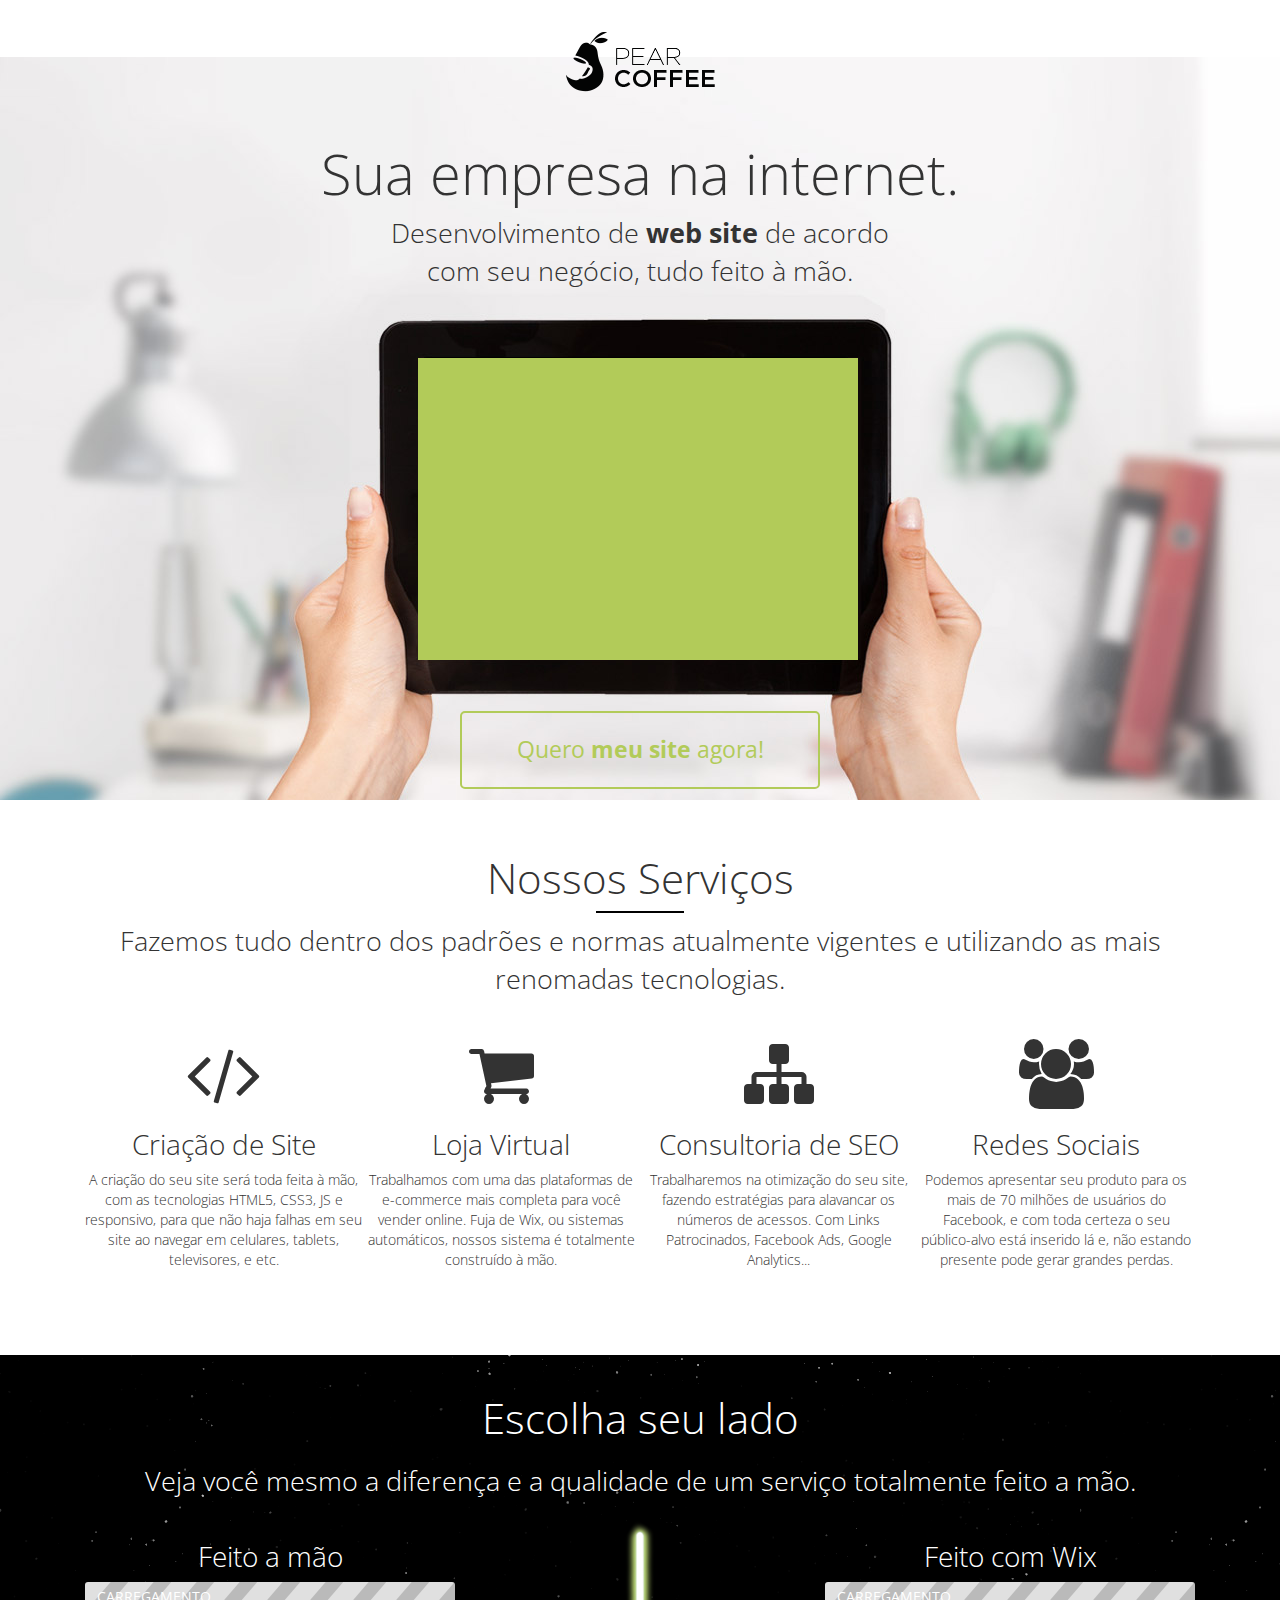
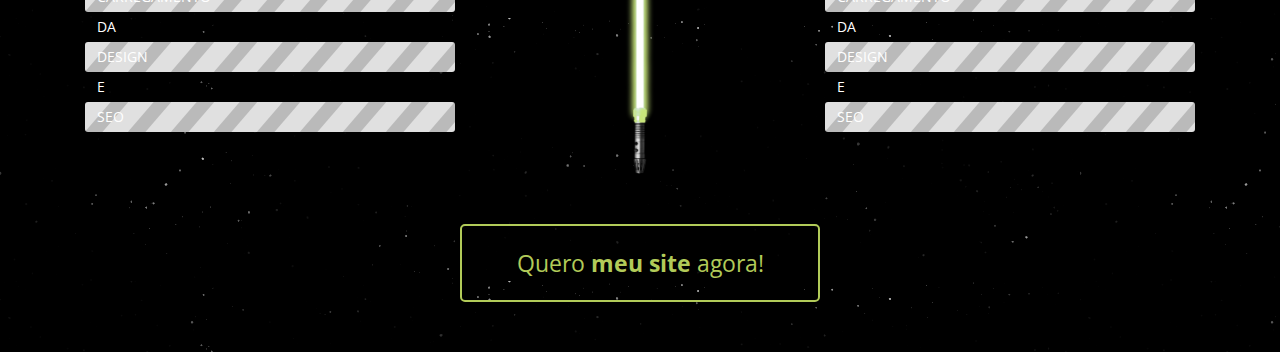
==== desenvolvimento-de-site/index.html @ 63c235b1 "Add files via upload" ====
<!DOCTYPE html>
<html>
  <head>
    <meta charset="utf-8">
    <meta http-equiv="X-UA-Compatible" content="IE=edge">

    <meta name="viewport" content="width=device-width, initial-scale=1, user-scalable=no, shrink-to-fit=no">
    <meta name="HandheldFriendly" content="true">
    <meta name="MobileOptimized" content="320" />
    <meta name="theme-color" content="‪#b2cb59">

    <meta property="og:title" content="Sua empresa na internet - Desenvolvimento de Site, Loja Virtual, Consultoria em SEO, Redes Sociais"/>
    <meta property="og:type" content="website"/>
    <meta property="og:url" content="http://www.pearcoffee.io/desenvolvimento-de-site"/>
    <meta property="og:image" content="http://www.pearcoffee.io/img/pearcoffee.png"/>
    <meta property="og:site_name" content="Pear Coffee"/>
    <meta property="og:description" content="Desenvolvemos projetos web customizados de acordo com seu negócio, tudo feito a mão."/>

    <meta name="twitter:card" content="summary"/>
    <meta name="twitter:description" content="Desenvolvemos projetos web customizados de acordo com seu negócio, tudo feito a mão. Somos especializados em Desenvolvimento de Site, Loja Virtual, Consultoria em SEO, Redes Sociais"/>
    <meta name="twitter:title" content="Sua empresa na internet - Desenvolvimento de Site, Loja Virtual, Consultoria em SEO, Redes Sociais"/>
    <meta name="twitter:site" content="@_pearcoffee"/>
    <meta name="twitter:domain" content="http://www.pearcoffee.io/desenvolvimento-de-site"/>
    <meta name="twitter:image" content="http://www.pearcoffee.io/img/pearcoffee.png"/>
    <meta name="twitter:creator" content="@_pearcoffee"/>

    <meta itemprop="name" content="Sua empresa na internet - Desenvolvimento de Site, Loja Virtual, Consultoria em SEO, Redes Sociais">
    <meta itemprop="description" content="Desenvolvemos projetos web customizados de acordo com seu negócio, tudo feito a mão. Somos especializados em Desenvolvimento de Site, Loja Virtual, Consultoria em SEO, Redes Sociais">
    <meta itemprop="image" content="http://www.pearcoffee.io/desenvolvimento-de-site/img/pearcoffee-oferta-fb.jpg">

    <meta name="description" content="Desenvolvemos projetos web customizados de acordo com seu negócio, tudo feito a mão. Somos especializados em Desenvolvimento de Site, Loja Virtual, Consultoria em SEO, Redes Sociais">
    <meta name="keywords" content="desenvolvimento de site, criação, loja virtual, ecommerce, consultoria seo, redes sociais, html5, css3, javascript, responsivo, marketing, vitoria es, internet, wix, feito a mao"/>
    <meta name="author" content="Pear Coffee"/>
    <link rel="canonical" href="http://www.pearcoffee.io/desenvolvimento-de-site" />
    <link rel="sitemap" type="application/xml" title="Sitemap" href="../sitemap.xml">
    <link rel="alternate" hreflang="pt-br" href="http://www.pearcoffee.io/desenvolvimento-de-site" />

    <link rel="icon" href="../favicon.png" type="image/png">
    <link rel="shortcut icon" href="../favicon.ico" type="img/x-icon">
    <link href="css/bootstrap.min.css" rel="stylesheet">
    <link href="css/font-awesome.min.css" rel="stylesheet">
    <link href="css/style.css" rel="stylesheet">

    <title>Sua empresa na internet - Desenvolvimento de Site, Loja Virtual, Consultoria em SEO, Redes Sociais</title>
  </head>
  <body>
    <header class="chamada-home">
      <div class="container">
        <img src="img/pearcoffee.png" alt="" />
        <h1>Sua empresa na internet.</h1>
        <p>
          Desenvolvimento de <span>web site</span> de acordo com seu negócio, tudo feito à mão.
        </p>
        <div class="video"></div>

        <button class="btn-grande" style="margin: 420px auto 0 auto;" id="btn-desktop">Quero <span>meu site</span> agora!</button>
      </div>
    </header>

    <div class="chamada-destaque bg-branco">
      <div class="container">
        <h2>Nossos Serviços</h2>
        <p style="font-size: 1.9em;">
          Fazemos tudo dentro dos padrões e normas atualmente vigentes e utilizando as mais renomadas tecnologias.
        </p>
        <br>
        <div class="col-md-12">
          <div class="col-md-3">
            <br>
            <div class="row">
              <i class="fa fa-code fa-5x"></i>
              <h3>
                Criação de Site
              </h3>
              <p>
                A criação do seu site será toda feita à mão, com as tecnologias HTML5, CSS3, JS e responsivo, para que não haja falhas em seu site ao navegar em celulares, tablets, televisores, e etc.
              </p>
            </div>
          </div>

          <div class="col-md-3">
            <br>
            <div class="row">
              <i class="fa fa-shopping-cart fa-5x"></i>
              <h3>
                Loja Virtual
              </h3>
              <p>
                Trabalhamos com uma das plataformas de e-commerce mais completa para você vender online. Fuja de Wix, ou sistemas automáticos, nossos sistema é totalmente construído à mão.
              </p>
            </div>
          </div>

          <div class="col-md-3">
            <br>
            <div class="row">
              <i class="fa fa-sitemap fa-5x"></i>
              <h3>
                Consultoria de SEO
              </h3>
              <p>
                Trabalharemos na otimização do seu site, fazendo estratégias para alavancar os números de acessos. Com Links Patrocinados, Facebook Ads, Google Analytics...
              </p>
            </div>
          </div>

          <div class="col-md-3">
            <br>
            <div class="row">
              <i class="fa fa-users fa-5x"></i>
              <h3>
                Redes Sociais
              </h3>
              <p>
                Podemos apresentar seu produto para os mais de 70 milhões de usuários do Facebook, e com toda certeza o seu público-alvo está inserido lá e, não estando presente pode gerar grandes perdas.
              </p>
            </div>
          </div>
        </div>
      </div>
    </div>

    <div class="chamada-destaque bg-preto" style="margin: 70px 0 0;">
      <div class="container">
        <br>
        <h2>Escolha seu lado</h2>
        <p style="font-size: 1.9em;">
          Veja você mesmo a diferença e a qualidade de um serviço totalmente feito a mão.
        </p>
        <br>
        <div class="col-md-12">
          <div class="col-md-4">
            <div class="row">
              <h3>Feito a mão</h3>
              <div class="skillbar" data-percent="100%">
      					<div class="count-bar">
      						<div class="title">Carregamento da Página</div>
      					</div>
      				</div>
              <div class="skillbar" data-percent="100%">
      					<div class="count-bar">
      						<div class="title">Design e Código</div>
      					</div>
      				</div>
              <div class="skillbar" data-percent="100%">
      					<div class="count-bar">
      						<div class="title">SEO</div>
      					</div>
      				</div>
            </div>
          </div>

          <div class="col-md-4">
            <div class="row">
              <p><img src="img/sabre.png" width="30px" height="253px" alt="Escolha seu lado" /></p>
              <button class="btn-grande" style="margin: 50px auto" id="btn-desktop">Quero <span>meu site</span> agora!</button>
            </div>
          </div>

          <div class="col-md-4">
            <div class="row">
              <h3>Feito com Wix</h3>
              <div class="skillbar" data-percent="85%">
      					<div class="count-bar">
      						<div class="title">Carregamento da Página</div>
      					</div>
      				</div>
              <div class="skillbar" data-percent="60%">
      					<div class="count-bar">
      						<div class="title">Design e Código</div>
      					</div>
      				</div>
              <div class="skillbar" data-percent="30%">
      					<div class="count-bar">
      						<div class="title">SEO</div>
      					</div>
      				</div>
            </div>
          </div>
        </div>
      </div>
    </div>

    <div class="chamada-mobile">
      <button class="btn-grande" style="margin: 50px auto">Quero <span>meu site</span> agora!</button>
    </div>

    <script src="js/jquery-3.0.0.min.js" type="text/javascript"></script>
		<script src="js/jquery.appear.js" type="text/javascript"></script>
		<script src="js/custom.js" type="text/javascript"></script>
  </body>
</html>
---- desenvolvimento-de-site/css/style.css ----
@import url(https://fonts.googleapis.com/css?family=Open+Sans:400,300,600,700,800);
body{margin: 0; padding: 0; font-family: 'Open Sans', sans-serif;}
h1{font-weight: 100; font-size: 4em;}
h2{font-weight: 100; font-size: 3em;}
h2::after{content: ""; display: block; margin: 10px auto; width: 88px; height: 2px; background: #000; z-index: 100; position: relative;}
h3{font-weight: 100; font-size: 2em;}
p{width: 100%; margin: 0 auto; font-size: 1.9em; font-weight: 300;}
span{font-weight: 700;}

/*Botões*/
.btn-grande{display: block; max-width: 360px; width: 100%; height: 78px; border: 2px solid #b2cb59; border-radius: 5px; background: transparent; text-align: center; font-size: 23px; color: #b2cb59; -webkit-transition: 0.2s ease; -o-transition: 0.2s ease; transition: 0.2s ease;}
.btn-grande:hover{background: #b2cb59; color: #fff;}
.chamada-mobile{display: none;}

/*Skils*/
.skillbar{width: 100%; height: 30px; -moz-border-radius: 3px; -webkit-border-radius: 3px; border-radius: 3px; position:relative; margin-bottom:30px; background: url('../img/stripe.png') repeat scroll 0 0 #e0e0e0;}
.count-bar{height: 100%; width:0px; position:relative; -moz-border-radius: 3px; -webkit-border-radius: 3px; border-radius: 3px; background-color: #b2cb59;}
.title{font-size:14px; font-weight:400; padding-left:12px; line-height:30px; text-transform:uppercase;}

/*Chamada da Home*/
.chamada-home{position: relative; background: center url('../img/bg-pearcoffee-oferta.jpg') #fff no-repeat; background-position-y: 57px; height: 800px; text-align: center;}
.chamada-home img{margin: 30px;}
.chamada-home p{max-width: 540px; font-size: 1.9em;}
.chamada-home .video {position: absolute; width: 440px; height: 302px; background: #b2cb59; left: 50%; top: 0; margin: 358px 0 0 -222px;}

/*Chamada Destaque*/
.chamada-destaque{text-align: center; min-height: 450px; margin: 35px 0;}
.chamada-destaque p{font-size: 1em;}
.bg-verde{background: #b2cb59;}
.bg-branco{background: #fff;}
.bg-preto{background: url('../img/bg-escolha-seu-lado.jpg'); color: #fff;}

@media screen and (max-width: 991px){
	#btn-desktop{display: none;}
	.chamada-home{background: #fff !important;}
	.chamada-mobile{background: #000; padding: 10px; display: block;}
}
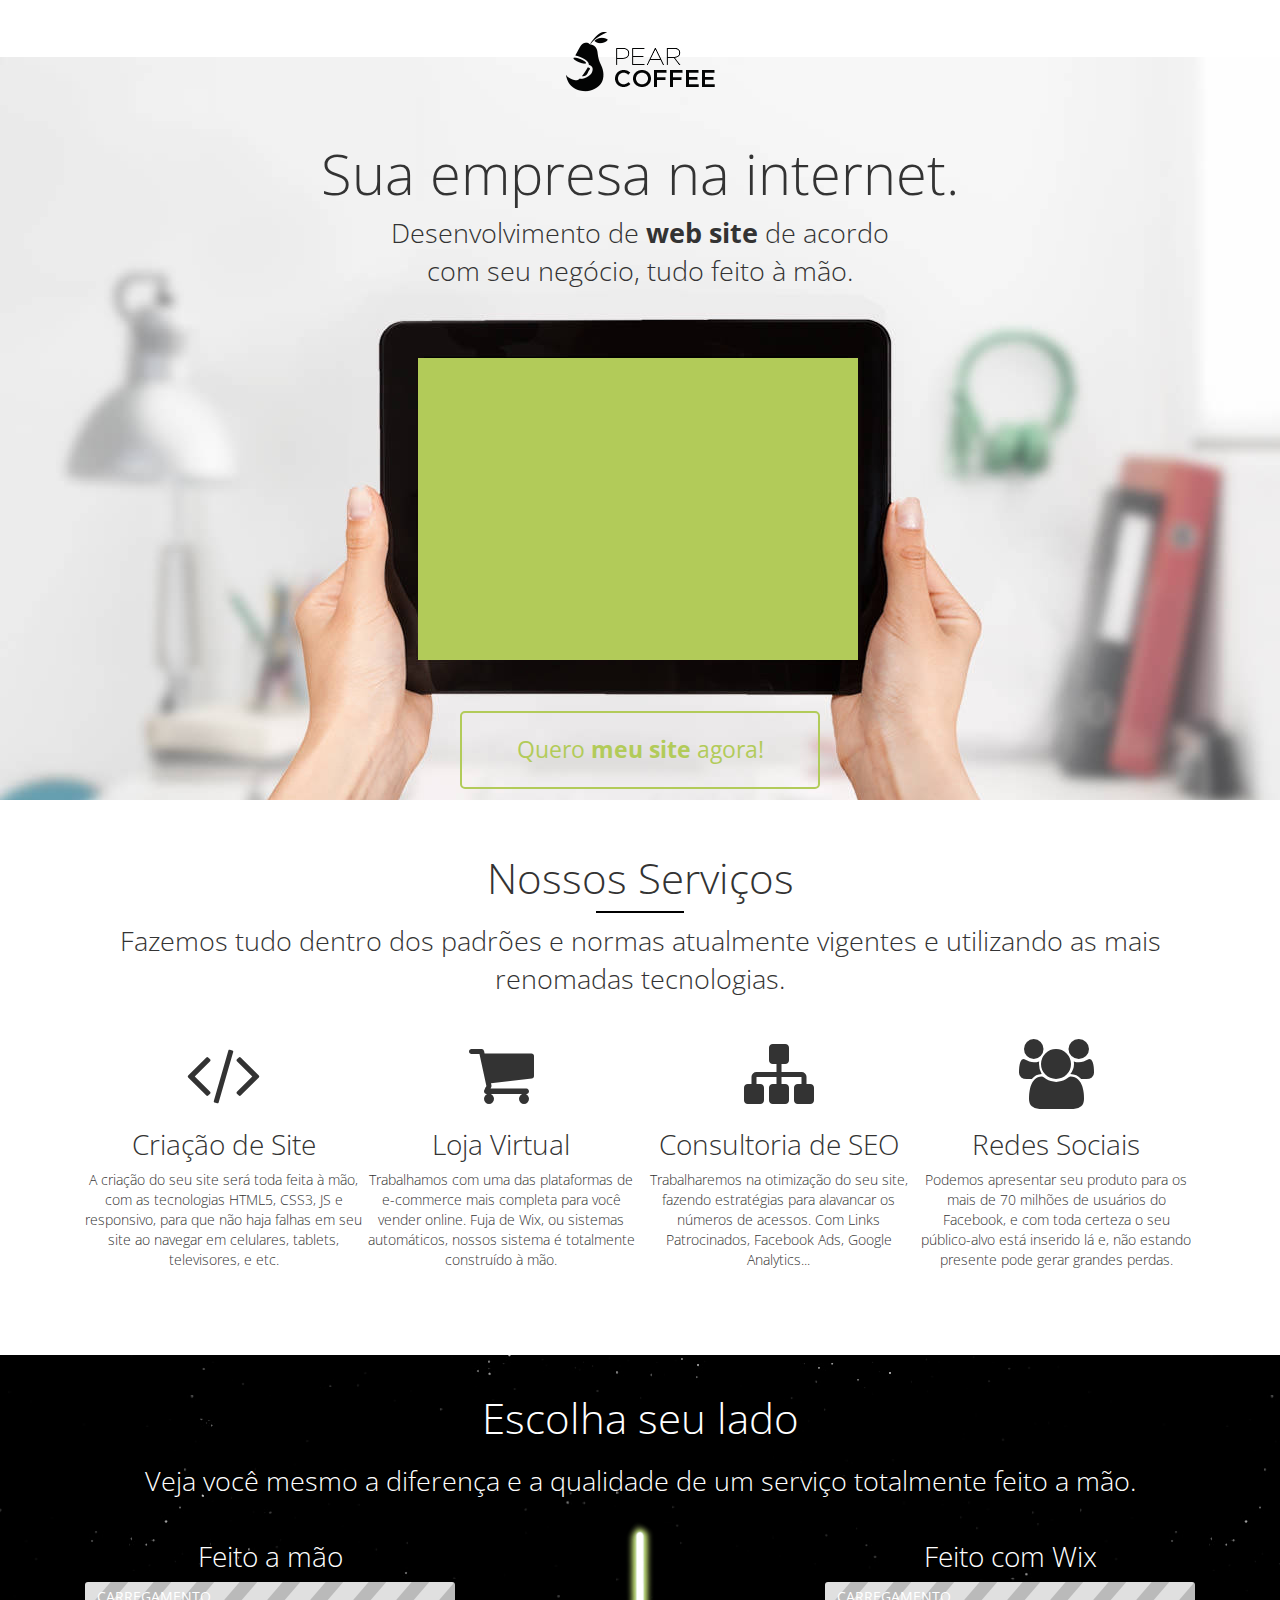
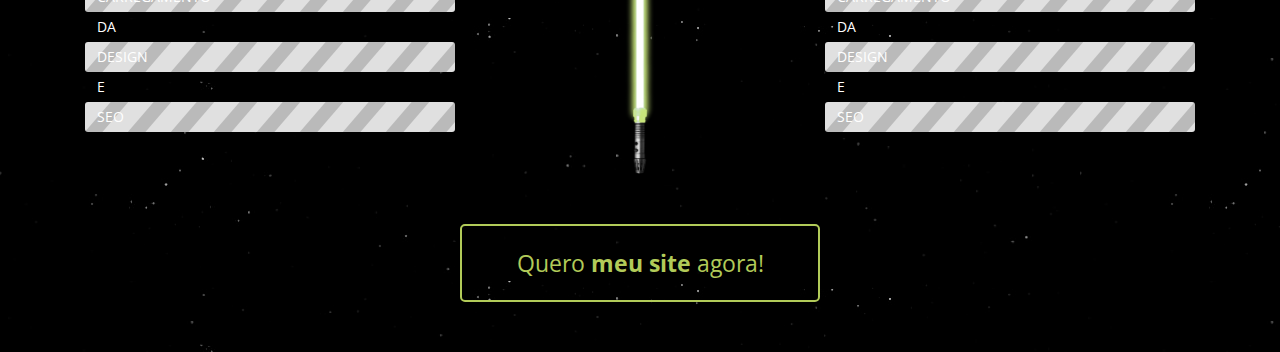
==== commit 871eb333: "Add files via upload" ====
--- a/desenvolvimento-de-site/index.html
+++ b/desenvolvimento-de-site/index.html
@@ -9,7 +9,7 @@
     <meta name="MobileOptimized" content="320" />
     <meta name="theme-color" content="‪#b2cb59">
 
-    <meta property="og:title" content="Sua empresa na internet - Desenvolvimento de Site, Loja Virtual, Consultoria em SEO, Redes Sociais"/>
+    <meta property="og:title" content="Desenvolvimento de Site, Loja Virtual, Consultoria em SEO, Redes Sociais"/>
     <meta property="og:type" content="website"/>
     <meta property="og:url" content="http://www.pearcoffee.io/desenvolvimento-de-site"/>
     <meta property="og:image" content="http://www.pearcoffee.io/img/pearcoffee.png"/>
@@ -18,13 +18,13 @@
 
     <meta name="twitter:card" content="summary"/>
     <meta name="twitter:description" content="Desenvolvemos projetos web customizados de acordo com seu negócio, tudo feito a mão. Somos especializados em Desenvolvimento de Site, Loja Virtual, Consultoria em SEO, Redes Sociais"/>
-    <meta name="twitter:title" content="Sua empresa na internet - Desenvolvimento de Site, Loja Virtual, Consultoria em SEO, Redes Sociais"/>
+    <meta name="twitter:title" content="Desenvolvimento de Site, Loja Virtual, Consultoria em SEO, Redes Sociais"/>
     <meta name="twitter:site" content="@_pearcoffee"/>
     <meta name="twitter:domain" content="http://www.pearcoffee.io/desenvolvimento-de-site"/>
     <meta name="twitter:image" content="http://www.pearcoffee.io/img/pearcoffee.png"/>
     <meta name="twitter:creator" content="@_pearcoffee"/>
 
-    <meta itemprop="name" content="Sua empresa na internet - Desenvolvimento de Site, Loja Virtual, Consultoria em SEO, Redes Sociais">
+    <meta itemprop="name" content="Desenvolvimento de Site, Loja Virtual, Consultoria em SEO, Redes Sociais">
     <meta itemprop="description" content="Desenvolvemos projetos web customizados de acordo com seu negócio, tudo feito a mão. Somos especializados em Desenvolvimento de Site, Loja Virtual, Consultoria em SEO, Redes Sociais">
     <meta itemprop="image" content="http://www.pearcoffee.io/desenvolvimento-de-site/img/pearcoffee-oferta-fb.jpg">
 
@@ -41,9 +41,49 @@
     <link href="css/font-awesome.min.css" rel="stylesheet">
     <link href="css/style.css" rel="stylesheet">
 
-    <title>Sua empresa na internet - Desenvolvimento de Site, Loja Virtual, Consultoria em SEO, Redes Sociais</title>
+    <title>Desenvolvimento de Site, Loja Virtual, Consultoria em SEO, Redes Sociais</title>
   </head>
   <body>
+    <div id="formulario">
+      <div class="container">
+        <h2>Vamos criar seu site?</h2>
+        <p style="font-size: 1.9em;">
+          <span>Sem compromisso</span> algum, preenche os dados abaixo que faremos o possível para te ajudar. Não se preocupe com spam, também odiamos isto :)
+        </p>
+        <br>
+        <div id="mauticform_wrapper_queromeusiteagora" class="mauticform_wrapper">
+            <form autocomplete="false" role="form" method="post" action="https://williandutras.mautic.net/form/submit?formId=1" id="mauticform_queromeusiteagora" data-mautic-form="queromeusiteagora">
+                <div class="mauticform-error" id="mauticform_queromeusiteagora_error"></div>
+                <div class="mauticform-message" id="mauticform_queromeusiteagora_message"></div>
+                <div class="mauticform-innerform">
+                    <div id="mauticform_queromeusiteagora_seu_nome"  data-validate="seu_nome" data-validation-type="name" class="mauticform-row mauticform-email mauticform-required">
+                        <input id="mauticform_input_queromeusiteagora_seu_nome" name="mauticform[seu_nome]" value="" class="mauticform-input" placeholder="Seu Nome" type="name" />
+                        <br>
+                        <span class="mauticform-errormsg" style="display: none;">Por favor, insira um nome.</span>
+                    </div>
+
+                    <div id="mauticform_queromeusiteagora_sua_empresa"  data-validate="sua_empresa" data-validation-type="company" class="mauticform-row mauticform-email mauticform-required">
+                        <input id="mauticform_input_queromeusiteagora_sua_empresa" name="mauticform[sua_empresa]" value="" class="mauticform-input" type="company" />
+                        <br>
+                        <span class="mauticform-errormsg" style="display: none;">Por favor, insira sua empresa.</span>
+                    </div>
+
+                    <div id="mauticform_queromeusiteagora_insira_seu_email"  data-validate="insira_seu_email" data-validation-type="email" class="mauticform-row mauticform-email mauticform-required">
+                        <input id="mauticform_input_queromeusiteagora_insira_seu_email" name="mauticform[insira_seu_email]" value="" class="mauticform-input" placeholder="Seu E-mail" type="email" />
+                        <br>
+                        <span class="mauticform-errormsg" style="display: none;">Por favor, insira um e-mail válido.</span>
+                    </div>
+                    <br>
+                    <button type="submit" name="mauticform[submit]" id="mauticform_input_queromeusiteagora_submit" name="mauticform[submit]" class="btn-pequeno" value="1">Enviar</button>
+
+                    <input type="hidden" name="mauticform[formId]" id="mauticform_queromeusiteagora_id" value="1" />
+                    <input type="hidden" name="mauticform[return]" id="mauticform_queromeusiteagora_return" value="" />
+                    <input type="hidden" name="mauticform[formName]" id="mauticform_queromeusiteagora_name" value="queromeusiteagora" />
+                </div>
+            </form>
+        </div>
+      </div>
+    </div>
     <header class="chamada-home">
       <div class="container">
         <img src="img/pearcoffee.png" alt="" />
@@ -53,7 +93,7 @@
         </p>
         <div class="video"></div>
 
-        <button class="btn-grande" style="margin: 420px auto 0 auto;" id="btn-desktop">Quero <span>meu site</span> agora!</button>
+        <a href="#formulario" id="quero-meu-site"><button class="btn-grande" style="margin: 420px auto 0 auto;" id="btn-desktop">Quero <span>meu site</span> agora!</button></a>
       </div>
     </header>
 
@@ -153,7 +193,7 @@
           <div class="col-md-4">
             <div class="row">
               <p><img src="img/sabre.png" width="30px" height="253px" alt="Escolha seu lado" /></p>
-              <button class="btn-grande" style="margin: 50px auto" id="btn-desktop">Quero <span>meu site</span> agora!</button>
+              <a href="#formulario" id="quero-meu-site-2"><button class="btn-grande" style="margin: 50px auto" id="btn-desktop">Quero <span>meu site</span> agora!</button></a>
             </div>
           </div>
 
@@ -182,7 +222,7 @@
     </div>
 
     <div class="chamada-mobile">
-      <button class="btn-grande" style="margin: 50px auto">Quero <span>meu site</span> agora!</button>
+      <a href="#formulario" id="quero-meu-site-3"><button class="btn-grande" style="margin: 50px auto">Quero <span>meu site</span> agora!</button></a>
     </div>
 
     <script src="js/jquery-3.0.0.min.js" type="text/javascript"></script>
--- a/desenvolvimento-de-site/css/style.css
+++ b/desenvolvimento-de-site/css/style.css
@@ -3,14 +3,24 @@
 h1{font-weight: 100; font-size: 4em;}
 h2{font-weight: 100; font-size: 3em;}
 h2::after{content: ""; display: block; margin: 10px auto; width: 88px; height: 2px; background: #000; z-index: 100; position: relative;}
-h3{font-weight: 100; font-size: 2em;}
+h3, .mauticform-label{font-weight: 100; font-size: 2em;}
 p{width: 100%; margin: 0 auto; font-size: 1.9em; font-weight: 300;}
 span{font-weight: 700;}
+a, a:hover{text-decoration: none;}
 
 /*Botões*/
 .btn-grande{display: block; max-width: 360px; width: 100%; height: 78px; border: 2px solid #b2cb59; border-radius: 5px; background: transparent; text-align: center; font-size: 23px; color: #b2cb59; -webkit-transition: 0.2s ease; -o-transition: 0.2s ease; transition: 0.2s ease;}
 .btn-grande:hover{background: #b2cb59; color: #fff;}
+.btn-pequeno{display: block; max-width: 300px; width: 100%; height: 50px; border: 0px; border-radius: 5px; background: #000; text-align: center; font-size: 23px; color: #fff; -webkit-transition: 0.2s ease; -o-transition: 0.2s ease; transition: 0.2s ease; margin: 0 auto;}
+.btn-pequeno:hover{background: #000; color: #fff; border: 2px solid #000;}
 .chamada-mobile{display: none;}
+
+#formulario{display: none; background: url('../img/work.jpg') center no-repeat; padding: 10px; color: #000; text-align: center; vertical-align:middle; height: 680px; width: 100%;}
+.mauticform-input{max-width: 600px; width: 100%; height: 50px; border: 2px solid #000; border-radius: 5px; background: transparent; font-size: 2em; text-align: center; margin: 10px; padding-left: 10px;}
+.mauticform-input::-webkit-input-placeholder{color: #000;}
+.mauticform-input::-moz-placeholder{color: #000;}
+.mauticform-input::-ms-input-placeholder{color: #000;}
+.mauticform-errormsg:after{color: #b2cb59; content: " *"; display: inline;}
 
 /*Skils*/
 .skillbar{width: 100%; height: 30px; -moz-border-radius: 3px; -webkit-border-radius: 3px; border-radius: 3px; position:relative; margin-bottom:30px; background: url('../img/stripe.png') repeat scroll 0 0 #e0e0e0;}
@@ -21,7 +31,7 @@
 .chamada-home{position: relative; background: center url('../img/bg-pearcoffee-oferta.jpg') #fff no-repeat; background-position-y: 57px; height: 800px; text-align: center;}
 .chamada-home img{margin: 30px;}
 .chamada-home p{max-width: 540px; font-size: 1.9em;}
-.chamada-home .video {position: absolute; width: 440px; height: 302px; background: #b2cb59; left: 50%; top: 0; margin: 358px 0 0 -222px;}
+.chamada-home .video{position: absolute; width: 440px; height: 302px; background: #b2cb59; left: 50%; top: 0; margin: 358px 0 0 -222px;}
 
 /*Chamada Destaque*/
 .chamada-destaque{text-align: center; min-height: 450px; margin: 35px 0;}
@@ -35,3 +45,11 @@
 	.chamada-home{background: #fff !important;}
 	.chamada-mobile{background: #000; padding: 10px; display: block;}
 }
+
+@media screen and (max-width: 536px){
+	.chamada-home .video{left: 50%; margin-top: 80%;}
+}
+
+@media screen and (max-width: 536px){
+	.chamada-home .video{display: none;}
+}
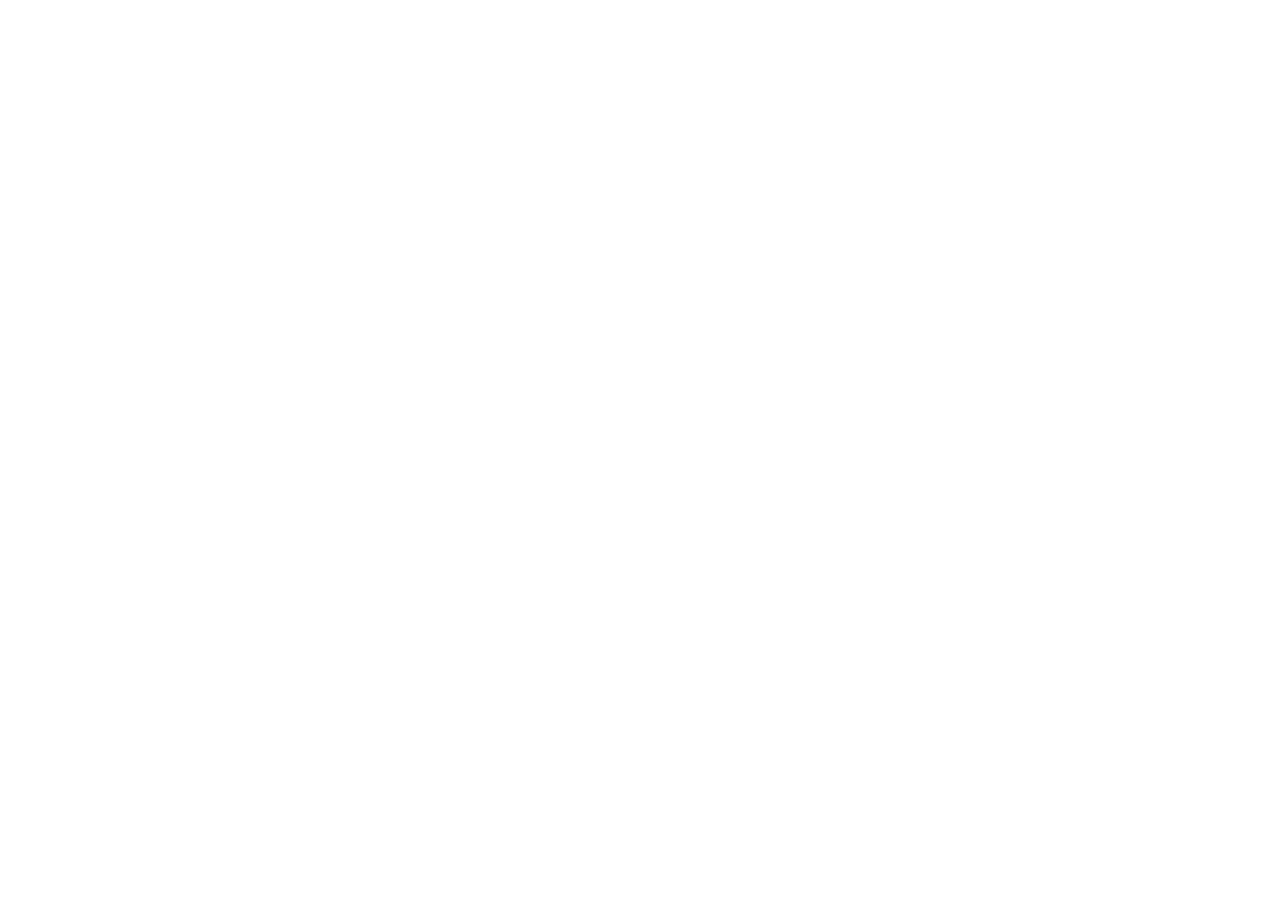
==== commit 17baa64e: "Add files via upload" ====
--- a/desenvolvimento-de-site/index.html
+++ b/desenvolvimento-de-site/index.html
@@ -51,37 +51,40 @@
           <span>Sem compromisso</span> algum, preenche os dados abaixo que faremos o possível para te ajudar. Não se preocupe com spam, também odiamos isto :)
         </p>
         <br>
-        <div id="mauticform_wrapper_queromeusiteagora" class="mauticform_wrapper">
-            <form autocomplete="false" role="form" method="post" action="https://williandutras.mautic.net/form/submit?formId=1" id="mauticform_queromeusiteagora" data-mautic-form="queromeusiteagora">
-                <div class="mauticform-error" id="mauticform_queromeusiteagora_error"></div>
-                <div class="mauticform-message" id="mauticform_queromeusiteagora_message"></div>
+        <div id="mauticform_wrapper_pearcoffee" class="mauticform_wrapper">
+            <form autocomplete="false" role="form" method="post" action="https://williandutras.mautic.net/form/submit?formId=2" id="mauticform_pearcoffee" data-mautic-form="pearcoffee">
+                <div class="mauticform-error" id="mauticform_pearcoffee_error"></div>
+                <div class="mauticform-message" id="mauticform_pearcoffee_message"></div>
                 <div class="mauticform-innerform">
-                    <div id="mauticform_queromeusiteagora_seu_nome"  data-validate="seu_nome" data-validation-type="name" class="mauticform-row mauticform-email mauticform-required">
-                        <input id="mauticform_input_queromeusiteagora_seu_nome" name="mauticform[seu_nome]" value="" class="mauticform-input" placeholder="Seu Nome" type="name" />
+
+                    <div id="mauticform_pearcoffee_seu_nome"  data-validate="seu_nome" data-validation-type="text" class="mauticform-row mauticform-text mauticform-required">
+                        <input id="mauticform_input_pearcoffee_seu_nome" name="mauticform[seu_nome]" value="" class="mauticform-input" placeholder="Seu Nome" type="text" />
                         <br>
                         <span class="mauticform-errormsg" style="display: none;">Por favor, insira um nome.</span>
                     </div>
 
-                    <div id="mauticform_queromeusiteagora_sua_empresa"  data-validate="sua_empresa" data-validation-type="company" class="mauticform-row mauticform-email mauticform-required">
-                        <input id="mauticform_input_queromeusiteagora_sua_empresa" name="mauticform[sua_empresa]" value="" class="mauticform-input" type="company" />
+                    <div id="mauticform_pearcoffee_sua_empresa"  data-validate="sua_empresa" data-validation-type="text" class="mauticform-row mauticform-text mauticform-required">
+                        <input id="mauticform_input_pearcoffee_sua_empresa" name="mauticform[sua_empresa]" value="" class="mauticform-input" placeholder="Sua Empresa" type="text" />
                         <br>
                         <span class="mauticform-errormsg" style="display: none;">Por favor, insira sua empresa.</span>
                     </div>
 
-                    <div id="mauticform_queromeusiteagora_insira_seu_email"  data-validate="insira_seu_email" data-validation-type="email" class="mauticform-row mauticform-email mauticform-required">
-                        <input id="mauticform_input_queromeusiteagora_insira_seu_email" name="mauticform[insira_seu_email]" value="" class="mauticform-input" placeholder="Seu E-mail" type="email" />
+                    <div id="mauticform_pearcoffee_seu_email"  data-validate="seu_email" data-validation-type="email" class="mauticform-row mauticform-email mauticform-required">
+                        <input id="mauticform_input_pearcoffee_seu_email" name="mauticform[seu_email]" value="" class="mauticform-input" placeholder="Seu E-mail" type="email" />
                         <br>
                         <span class="mauticform-errormsg" style="display: none;">Por favor, insira um e-mail válido.</span>
                     </div>
-                    <br>
-                    <button type="submit" name="mauticform[submit]" id="mauticform_input_queromeusiteagora_submit" name="mauticform[submit]" class="btn-pequeno" value="1">Enviar</button>
-
-                    <input type="hidden" name="mauticform[formId]" id="mauticform_queromeusiteagora_id" value="1" />
-                    <input type="hidden" name="mauticform[return]" id="mauticform_queromeusiteagora_return" value="" />
-                    <input type="hidden" name="mauticform[formName]" id="mauticform_queromeusiteagora_name" value="queromeusiteagora" />
+
+                    <div id="mauticform_pearcoffee_enviar"  class="mauticform-row mauticform-button-wrapper">
+                        <button type="submit" name="mauticform[enviar]" id="mauticform_input_pearcoffee_enviar" name="mauticform[enviar]" value="" class="mauticform-button" value="1">Enviar</button>
+                    </div>
+
+                    <input type="hidden" name="mauticform[formId]" id="mauticform_pearcoffee_id" value="2" />
+                    <input type="hidden" name="mauticform[return]" id="mauticform_pearcoffee_return" value="" />
+                    <input type="hidden" name="mauticform[formName]" id="mauticform_pearcoffee_name" value="pearcoffee" />
+
                 </div>
             </form>
-        </div>
       </div>
     </div>
     <header class="chamada-home">
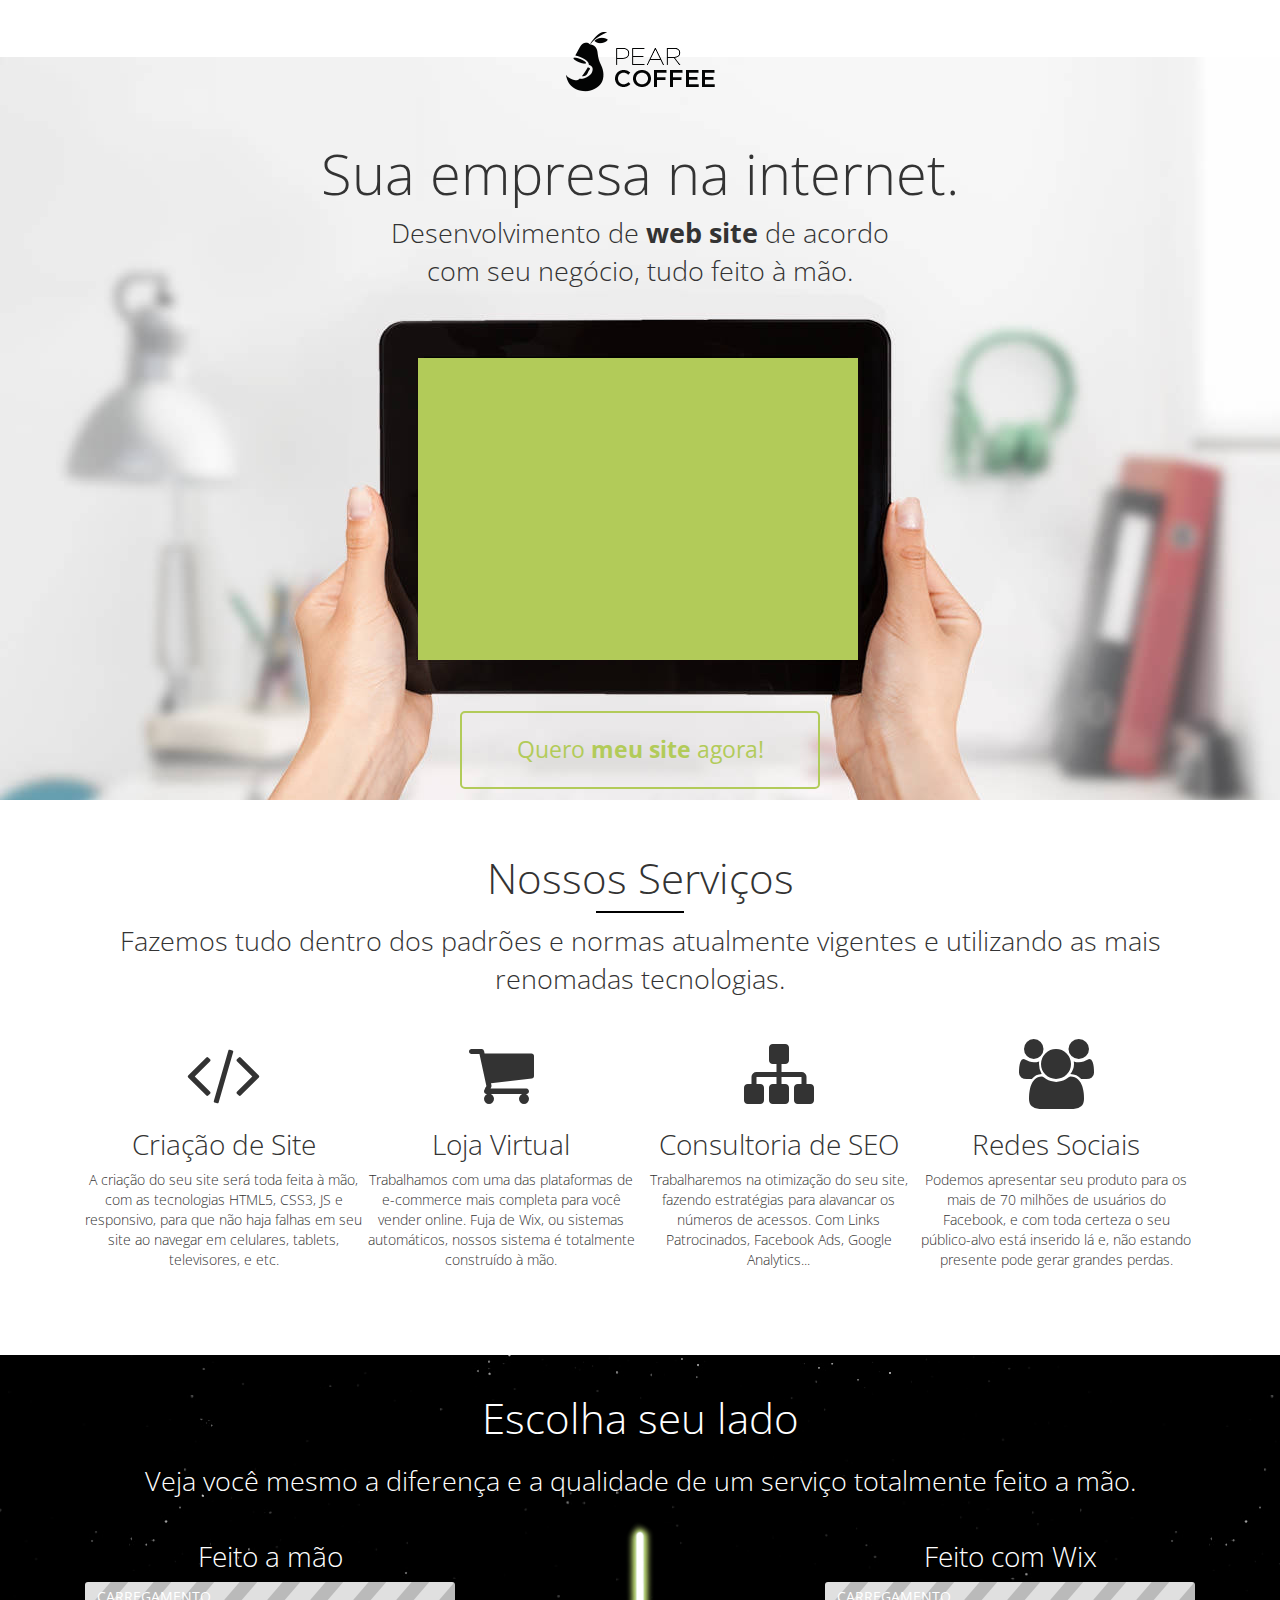
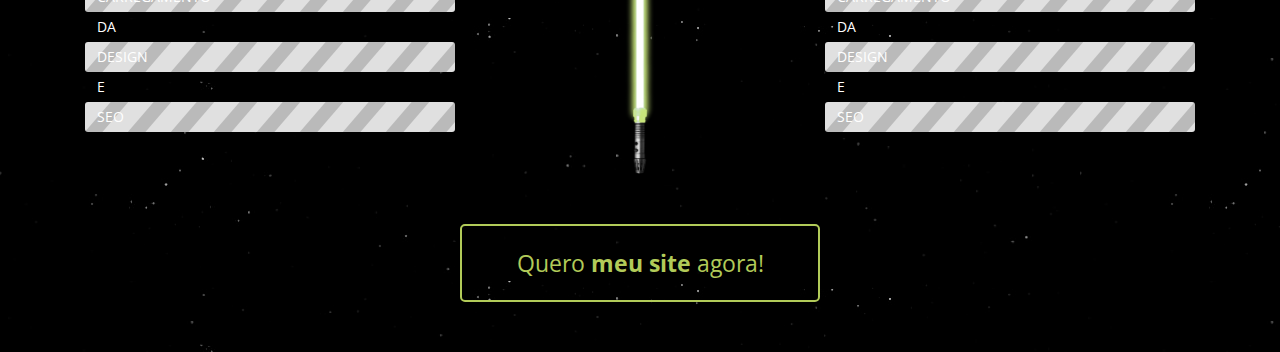
==== commit f2052868: "Add files via upload" ====
--- a/desenvolvimento-de-site/index.html
+++ b/desenvolvimento-de-site/index.html
@@ -59,19 +59,19 @@
 
                     <div id="mauticform_pearcoffee_seu_nome"  data-validate="seu_nome" data-validation-type="text" class="mauticform-row mauticform-text mauticform-required">
                         <input id="mauticform_input_pearcoffee_seu_nome" name="mauticform[seu_nome]" value="" class="mauticform-input" placeholder="Seu Nome" type="text" />
-                        <br>
+                        <br>
                         <span class="mauticform-errormsg" style="display: none;">Por favor, insira um nome.</span>
                     </div>
 
                     <div id="mauticform_pearcoffee_sua_empresa"  data-validate="sua_empresa" data-validation-type="text" class="mauticform-row mauticform-text mauticform-required">
                         <input id="mauticform_input_pearcoffee_sua_empresa" name="mauticform[sua_empresa]" value="" class="mauticform-input" placeholder="Sua Empresa" type="text" />
-                        <br>
+                        <br>
                         <span class="mauticform-errormsg" style="display: none;">Por favor, insira sua empresa.</span>
                     </div>
 
                     <div id="mauticform_pearcoffee_seu_email"  data-validate="seu_email" data-validation-type="email" class="mauticform-row mauticform-email mauticform-required">
                         <input id="mauticform_input_pearcoffee_seu_email" name="mauticform[seu_email]" value="" class="mauticform-input" placeholder="Seu E-mail" type="email" />
-                        <br>
+                        <br>
                         <span class="mauticform-errormsg" style="display: none;">Por favor, insira um e-mail válido.</span>
                     </div>
 
@@ -85,6 +85,7 @@
 
                 </div>
             </form>
+        </div>
       </div>
     </div>
     <header class="chamada-home">
